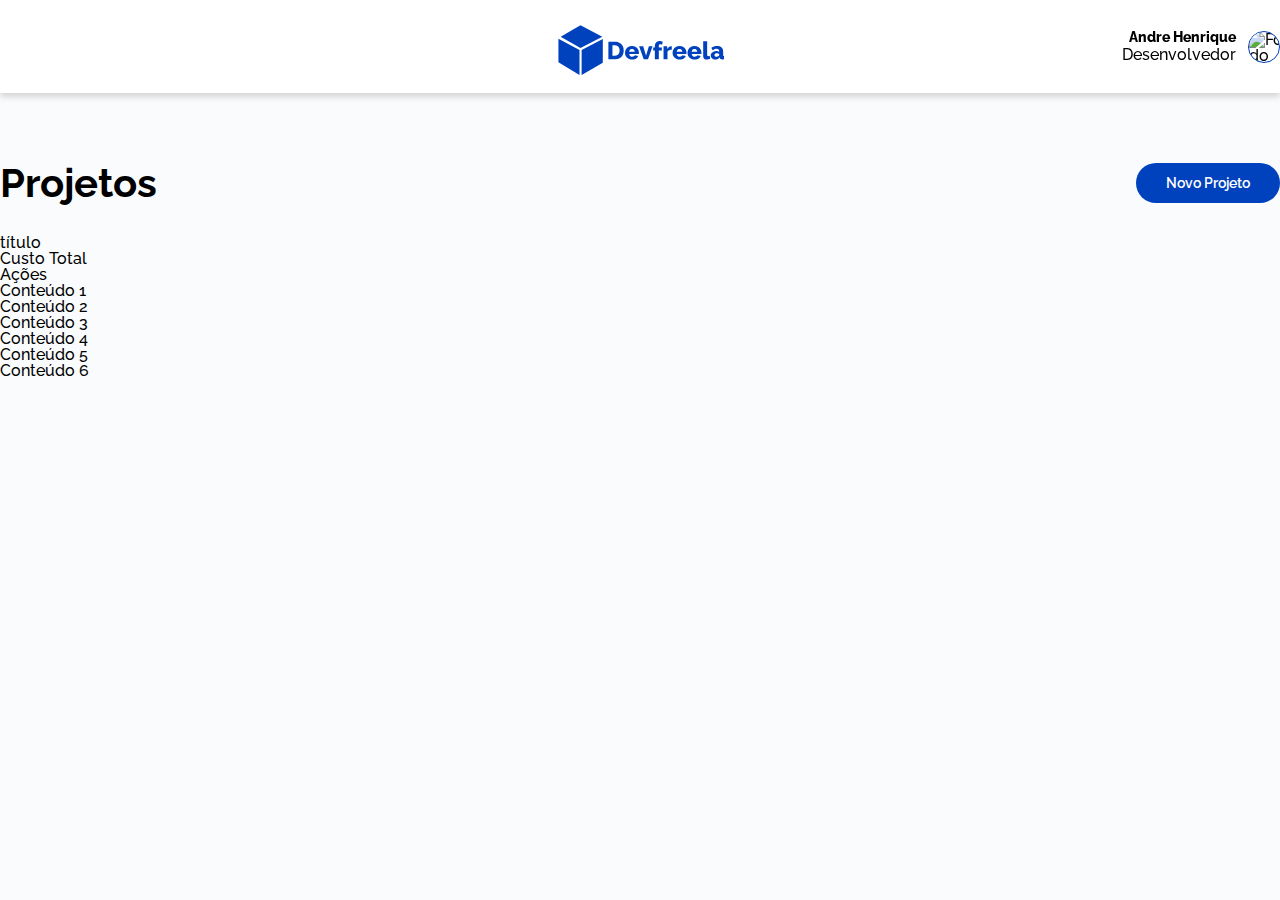
==== DevFreelaFront/list.html @ 6cba6c45 "Tela projetos" ====
<!DOCTYPE html>
<html lang="pt-br">

<head>
    <meta charset="UTF-8">
    <meta http-equiv="X-UA-Compatible" content="IE=edge">
    <meta name="viewport" content="width=device-width, initial-scale=1.0">
    <title>List - LD</title>

    <!-- FONTES -->
    <link rel="preconnect" href="https://fonts.googleapis.com">
    <link rel="preconnect" href="https://fonts.gstatic.com" crossorigin>
    <link href="https://fonts.googleapis.com/css2?family=Raleway:wght@500;600;800&display=swap" rel="stylesheet">

    <!-- STYLES ITCSS -->

    <!-- SETTINGS -->
    <link rel="stylesheet" href="styles/settings/wrapper.css">
    <link rel="stylesheet" href="styles/settings/core.css">
    <link rel="stylesheet" href="styles/settings/color.css">
    <link rel="stylesheet" href="styles/settings/text.css">

    <!-- GENERIC -->
    <link rel="stylesheet" href="styles/generic/reset.css">
    <link rel="stylesheet" href="styles/generic/box-sizing.css">

    <!-- BASE -->
    <link rel="stylesheet" href="styles/base/html.css">

    <!-- OBJECTS -->
    <link rel="stylesheet" href="styles/objects/ld-wrapper.css">

    <!-- COMPONENTS -->
    <link rel="stylesheet" href="styles/components/ld-button.css">
    <link rel="stylesheet" href="styles/components/ld-header.css">

    <!-- PAGES -->
    <link rel="stylesheet" href="styles/pages/list.css">

    <!-- TRUMPS -->

</head>

<body>
    <div class="ld-list"> 
        <div class="ld-wrapper">
            <header class="ld-header">  
                <div class="ld-header-wrapper -has-user">

                    <div></div>

                    <div class="logo-wrapper">
                        <img class="image"src="assets/logo/devfreela.svg" alt="Logo do DevFreela">
                    </div>

                    <div class="user">
                        <div class="info">
                            <span class="name">Andre Henrique</span>
                            <span class="role">Desenvolvedor</span>
                        </div>
                        <div class="photo-wrapper"> 
                            <img src="https://img.ibxk.com.br/2019/02/17/17124052466014.jpg" alt="Foto do usuario">
                        </div>
                    </div>
                </div>
            </header>

            <main class="main-content -one-col">
                 <div class="title-button">
                    <h1 class="title">Projetos</h1>
                    <div class="button-wrapper">
                        <button class="ld-button -small">Novo Projeto</button>
                    </div>
                 </div>
                 <div class="table-wrapper">
                    <div class="ld-table">
                        <div class="head">
                            <div class="row">
                                <div>título</div>
                                <div>Custo Total</div>
                                <div>Ações</div>
                            </div>
                        </div>
                        <div class="body">
                            <div class="row">
                                <div>Conteúdo 1</div>
                                <div>Conteúdo 2</div>
                                <div>Conteúdo 3</div>
                            </div>
                            <div class="row">
                                <div>Conteúdo 4</div>
                                <div>Conteúdo 5</div>
                                <div>Conteúdo 6</div>
                            </div>
                        </div>
                    </div>
                 </div>
            </main>
        </div>
    </div>

</body>

</html>
---- DevFreelaFront/styles/settings/wrapper.css ----
:root{
    --ld-main-wrapper: 1366px;
}
---- DevFreelaFront/styles/settings/core.css ----
:root{
    --ld-header-size: 93px
}
---- DevFreelaFront/styles/settings/color.css ----
:root{
    /* PRIMARY */
    --ld-color-primary: #0041BE;
    --ld-color-primary-light: #0954df;

     /* DANGER */
    --ld-color-danger: #FF2222;

     /* GRAY */
    --ld-color-gray-light: #B8B7B7;
    --ld-color-gray-lighter: #F9FBFD;
    --ld-color-gray: #767684;
    --ld-color-dark: #09090A;
}
---- DevFreelaFront/styles/settings/text.css ----
:root{
    --ld-font-size-base: 10px;
    --ld-font-family-base: 'Raleway', sans-serif;
}
---- DevFreelaFront/styles/generic/box-sizing.css ----
*{
    box-sizing: border-box;
}
---- DevFreelaFront/styles/base/html.css ----
html{
    background-color: var(--ld-color-gray-lighter);
    font-family: var(--ld-font-family-base);
    font-weight: 500;
}
---- DevFreelaFront/styles/objects/ld-wrapper.css ----
.ld-wrapper{
    max-width: var(--ld-main-wrapper);
    margin: 0 auto;
}

.ld-wrapper > .main-content{
    display: grid;
    grid-template-columns: 1fr 1fr;
    padding-top: var(--ld-header-size);
}

.ld-wrapper > .main-content.-one-col{
    grid-template-columns: 1fr;
}

.ld-wrapper > .main-content > .left{
    padding-top: 48px;
}

.ld-wrapper > .main-content > .right{
    overflow: hidden;
    position: relative;
    height: 100vh;
}

.ld-wrapper > .main-content > .right > .image{
    height: 100%;
    position: absolute;
    left: 50%;
    transform: translateX(-50%);
    min-width: 100%;
}
---- DevFreelaFront/styles/components/ld-button.css ----
.ld-button{
    background-color: var(--ld-color-primary);
    color: white;
    font-family: var(--ld-font-family-base);
    font-size: calc(var(--ld-font-size-base) + 8px);
    font-weight: 800;
    padding: 20px;
    border-radius: 50px;
    border: none;
    width: 100%;
    cursor: pointer;
    transition: background-color 0.5s;
}

.ld-button.-small{
    font-size: calc(var(--ld-font-size-base) + 4px);
    font-weight: 600;
    padding: 12px 30px;
}

.ld-button:hover{
    background-color: var(--ld-color-primary-light);
}
---- DevFreelaFront/styles/components/ld-header.css ----
.ld-header{
    height: var(--ld-header-size);
    width: 100%;
    background: white;
    position: fixed;
    left: 0;
    top: 0;
    box-shadow: 0px 4px 6px rgba(0,0,0,0.15);
    z-index: 1;
}

.ld-header > .ld-header-wrapper{
    max-width: var(--ld-main-wrapper);
    margin: 0 auto;
    display: flex;
    justify-content: center;
}

.ld-header > .ld-header-wrapper.-has-user{
    display: grid;
    grid-template-columns: 1fr auto 1fr;
}

.ld-header > .ld-header-wrapper > .logo-wrapper{
    height: var(--ld-header-size);
    padding: 16px 0;
}

.ld-header > .ld-header-wrapper > .logo-wrapper > .image{
    height: 100%;
}

.ld-header > .ld-header-wrapper > .user{
    display: flex;
    align-items: center;
    margin-left: auto;
}

.ld-header > .ld-header-wrapper > .user > .info{
    text-align: right;
}

.ld-header > .ld-header-wrapper > .user > .info > .name{
    margin-bottom: 3px;
    font-weight: 800;
    font-size: calc(var(--ld-font-size-base) + 4px);
    display: block;
}

.ld-header > .ld-header-wrapper > .user > .info > .name > .role{
    font-weight: 400;
    font-size: calc(var(--ld-font-size-base) + 2px);
    display: block;
}

.ld-header > .ld-header-wrapper > .user > .photo-wrapper{
    margin-left: 12px;
    height: 32px;
    width: 32px;
    border-radius: 50%;
    border: 1px solid var(--ld-color-primary);
    overflow: hidden;
}

.ld-header > .ld-header-wrapper > .user > .photo-wrapper > img{
    height: 100%;
    width: 100%;
}
---- DevFreelaFront/styles/pages/list.css ----
.ld-list{

}

.ld-list > .ld-wrapper > .main-content{

}

.ld-list > .ld-wrapper > .main-content > .title-button{
    margin-top: 70px;
    display: flex;
    justify-content: space-between;
}

.ld-list > .ld-wrapper > .main-content > .title-button > .title{
    font-size: calc(var(--ld-font-size-base) + 30px);
    font-weight: 700;
}
.ld-list > .ld-wrapper > .main-content > .title-button > .button-wrapper{
    
}

.ld-list > .ld-wrapper > .main-content> .table-wrapper{
    margin-top: 32px;
}
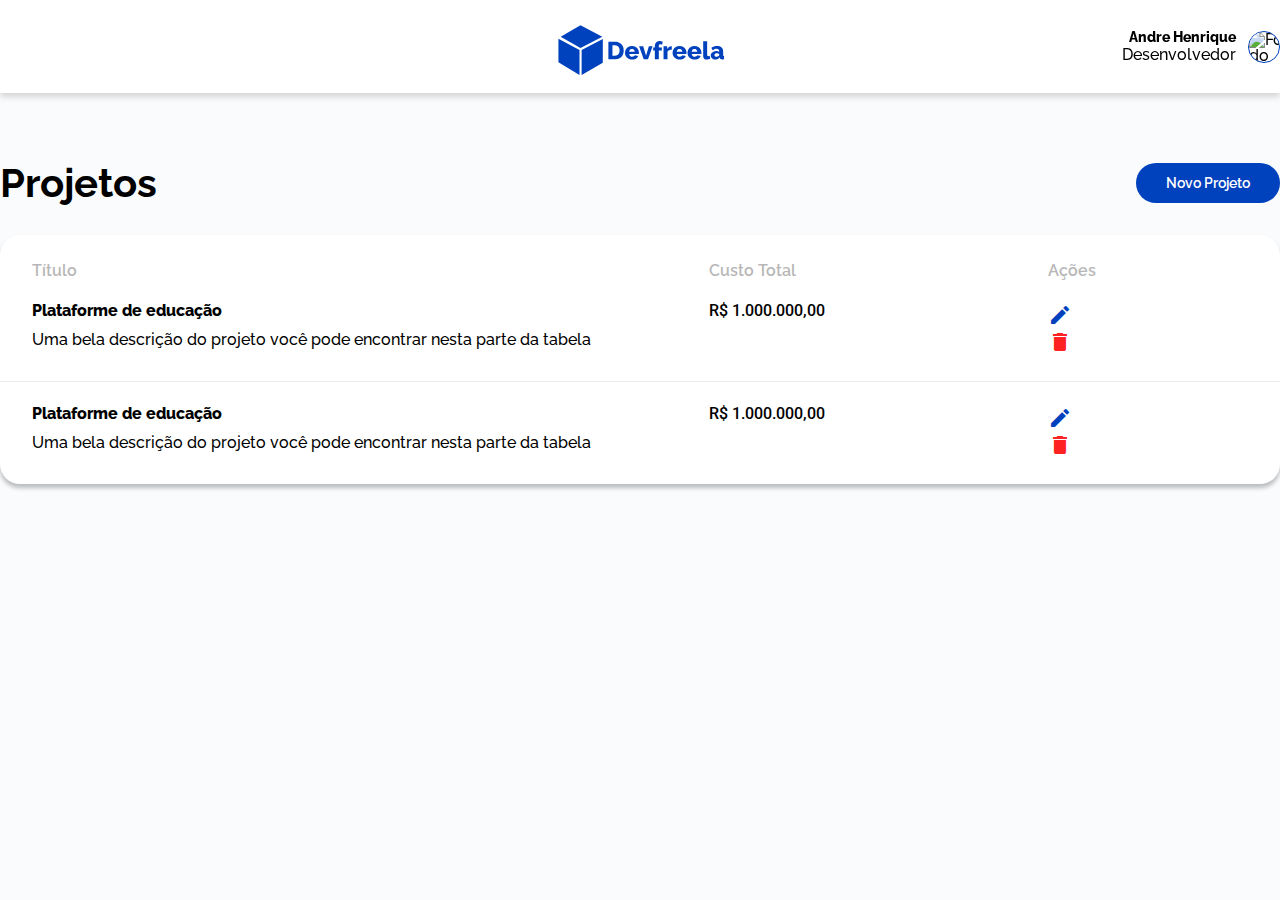
==== commit e56afdcb: "Tela listagem finalização" ====
--- a/DevFreelaFront/list.html
+++ b/DevFreelaFront/list.html
@@ -11,6 +11,8 @@
     <link rel="preconnect" href="https://fonts.googleapis.com">
     <link rel="preconnect" href="https://fonts.gstatic.com" crossorigin>
     <link href="https://fonts.googleapis.com/css2?family=Raleway:wght@500;600;800&display=swap" rel="stylesheet">
+    <link href="https://fonts.googleapis.com/css2?family=Raleway:wght@500;600;800&family=Roboto:wght@500&display=swap" rel="stylesheet">
+    <link href="https://fonts.googleapis.com/icon?family=Material+Icons" rel="stylesheet">
 
     <!-- STYLES ITCSS -->
 
@@ -33,6 +35,7 @@
     <!-- COMPONENTS -->
     <link rel="stylesheet" href="styles/components/ld-button.css">
     <link rel="stylesheet" href="styles/components/ld-header.css">
+    <link rel="stylesheet" href="styles/components/ld-table.css">
 
     <!-- PAGES -->
     <link rel="stylesheet" href="styles/pages/list.css">
@@ -76,21 +79,41 @@
                     <div class="ld-table">
                         <div class="head">
                             <div class="row">
-                                <div>título</div>
+                                <div>Título</div>
                                 <div>Custo Total</div>
                                 <div>Ações</div>
                             </div>
                         </div>
                         <div class="body">
                             <div class="row">
-                                <div>Conteúdo 1</div>
-                                <div>Conteúdo 2</div>
-                                <div>Conteúdo 3</div>
+                                <div class="title-description">
+                                    <h6 class="title">Plataforme de educação</h6>
+                                    <p class="description"> Uma bela descrição do projeto você pode encontrar nesta parte da tabela</p>
+                                </div>
+                                <div class="price">R$ 1.000.000,00</div>
+                                <div class="actions">
+                                    <span class="edit material-icons">
+                                        edit
+                                    </span> 
+                                    <span class="delete material-icons">
+                                        delete_outline
+                                    </span>
+                                </div>
                             </div>
                             <div class="row">
-                                <div>Conteúdo 4</div>
-                                <div>Conteúdo 5</div>
-                                <div>Conteúdo 6</div>
+                                <div class="title-description">
+                                    <h6 class="title">Plataforme de educação</h6>
+                                    <p class="description"> Uma bela descrição do projeto você pode encontrar nesta parte da tabela</p>
+                                </div>
+                                <div class="price">R$ 1.000.000,00</div>
+                                <div class="actions">
+                                    <span class="edit material-icons">
+                                        edit
+                                    </span> 
+                                    <span class="delete material-icons">
+                                        delete_outline
+                                    </span>
+                                </div>
                             </div>
                         </div>
                     </div>
--- a/DevFreelaFront/styles/settings/color.css
+++ b/DevFreelaFront/styles/settings/color.css
@@ -8,7 +8,8 @@
 
      /* GRAY */
     --ld-color-gray-light: #B8B7B7;
-    --ld-color-gray-lighter: #F9FBFD;
+    --ld-color-gray-lightest: #F9FBFD;
+    --ld-color-gray-lighter: rgba(196,196,196,0.35);
     --ld-color-gray: #767684;
     --ld-color-dark: #09090A;
 }--- a/DevFreelaFront/styles/base/html.css
+++ b/DevFreelaFront/styles/base/html.css
@@ -1,5 +1,5 @@
 html{
-    background-color: var(--ld-color-gray-lighter);
+    background-color: var(--ld-color-gray-lightest);
     font-family: var(--ld-font-family-base);
     font-weight: 500;
 }--- a/DevFreelaFront/styles/components/ld-table.css
+++ b/DevFreelaFront/styles/components/ld-table.css
@@ -0,0 +1,70 @@
+.ld-table{
+    box-shadow: 0px 4px 4px rgba(0,0,0,0.25);
+    border-radius: 20px;
+    background-color: white;
+    padding-top: 28px;
+}
+
+/* HEAD */
+.ld-table > .head{
+    font-size: calc(var(--ld-font-size-base) + 6px);
+    font-weight: 600;
+    color: var(--ld-color-gray-light);
+}
+
+.ld-table > .head > .row{
+    display: grid;
+    grid-template-columns: 2fr 1fr 200px;
+    padding-left: 32px;
+    padding-right: 32px;
+}
+
+/* BODY */
+.ld-table > .body{
+    
+}
+
+.ld-table > .body > .row{
+    display: grid;
+    padding: 24px 32px;
+    grid-template-columns: 2fr 1fr 200px;
+    border-bottom: 1px solid var(--ld-color-gray-lighter);
+}
+
+.ld-table > .body > .row:last-child{
+    border-bottom: none;
+}
+
+/* BODY - TITLE-DESCRIPTION */
+.ld-table > .body > .row > .title-description{
+
+}
+
+.ld-table > .body > .row > .title-description > .title{
+    font-weight: 800;
+    margin-bottom: 13px;
+}
+
+.ld-table > .body > .row > .title-description > .description{
+
+}
+
+/* PRICE */
+.ld-table > .body > .row > .price{
+    font-family: 'Roboto', sans-serif;
+}
+
+/* ACTIONS */
+.ld-table > .body > .row > .actions{
+    
+}
+.ld-table > .body > .row > .actions > .edit{
+    color: var(--ld-color-primary);
+    margin-right: 5px;
+    cursor: pointer;
+}
+
+.ld-table > .body > .row > .actions > .delete{
+    color: var(--ld-color-danger);
+    cursor: pointer;
+}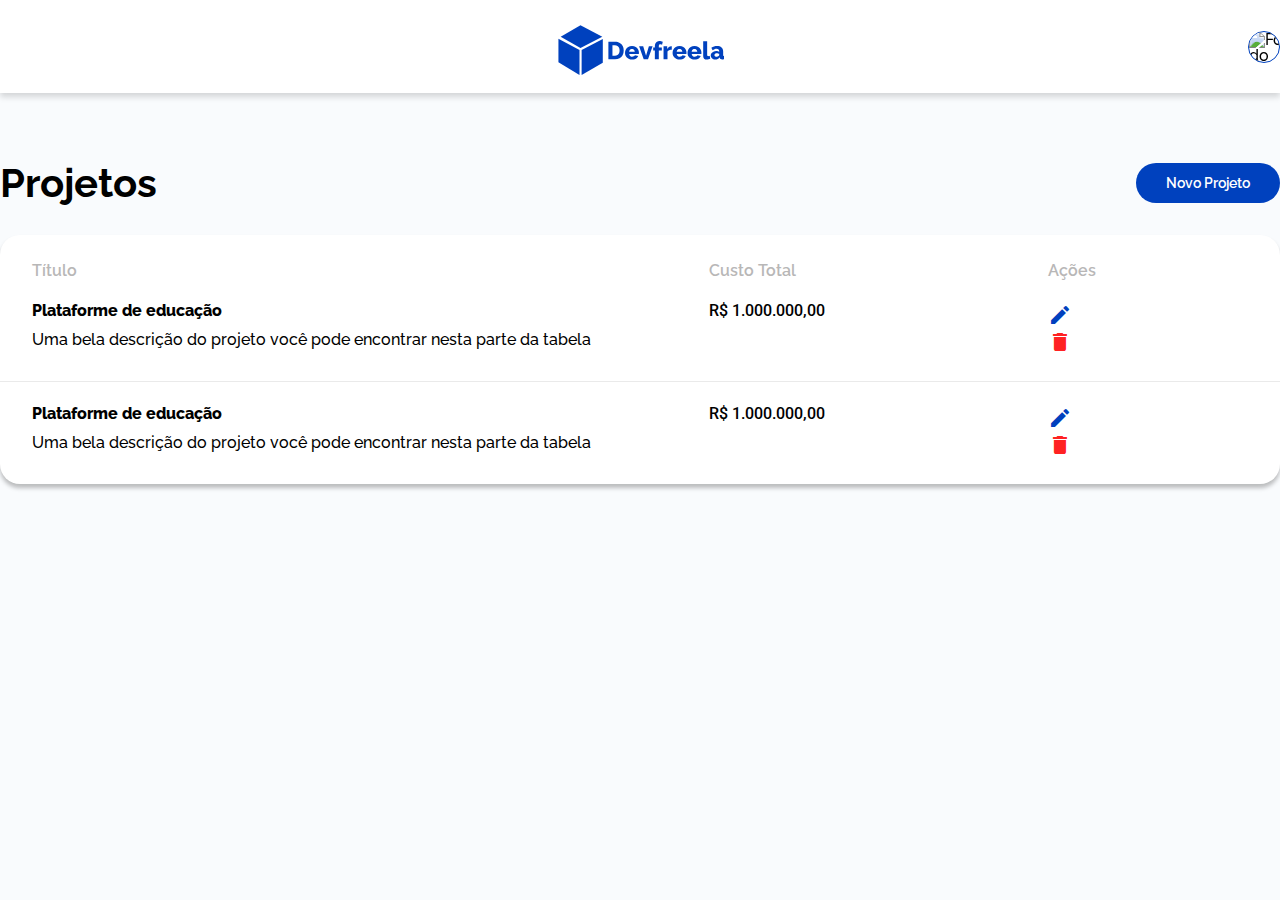
==== commit d8a51345: "Listando projetos" ====
--- a/DevFreelaFront/list.html
+++ b/DevFreelaFront/list.html
@@ -42,6 +42,9 @@
 
     <!-- TRUMPS -->
 
+    <!-- SCRIPTS -->
+    <script src="scripts/list.js"></script>
+
 </head>
 
 <body>
@@ -58,8 +61,8 @@
 
                     <div class="user">
                         <div class="info">
-                            <span class="name">Andre Henrique</span>
-                            <span class="role">Desenvolvedor</span>
+                            <span id="name" class="name"></span>
+                            <span id="role" class="role"></span>
                         </div>
                         <div class="photo-wrapper"> 
                             <img src="https://img.ibxk.com.br/2019/02/17/17124052466014.jpg" alt="Foto do usuario">
--- a/DevFreelaFront/styles/objects/ld-wrapper.css
+++ b/DevFreelaFront/styles/objects/ld-wrapper.css
@@ -4,23 +4,29 @@
 }
 
 .ld-wrapper > .main-content{
+    position: relative;
     display: grid;
     grid-template-columns: 1fr 1fr;
     padding-top: var(--ld-header-size);
+}
+
+.ld-wrapper > .main-content > .back-btn{
+    position: fixed;
+    top: calc(var(--ld-header-size) + 38px);
+    font-size: calc(var(--ld-font-size-base) + 38px);
+    cursor: pointer;
+    color: var(--ld-color-gray-dark);
+    text-decoration: none;
 }
 
 .ld-wrapper > .main-content.-one-col{
     grid-template-columns: 1fr;
 }
 
-.ld-wrapper > .main-content > .left{
-    padding-top: 48px;
-}
-
 .ld-wrapper > .main-content > .right{
     overflow: hidden;
     position: relative;
-    height: 100vh;
+    height: calc(100vh - var(--ld-header-size));
 }
 
 .ld-wrapper > .main-content > .right > .image{
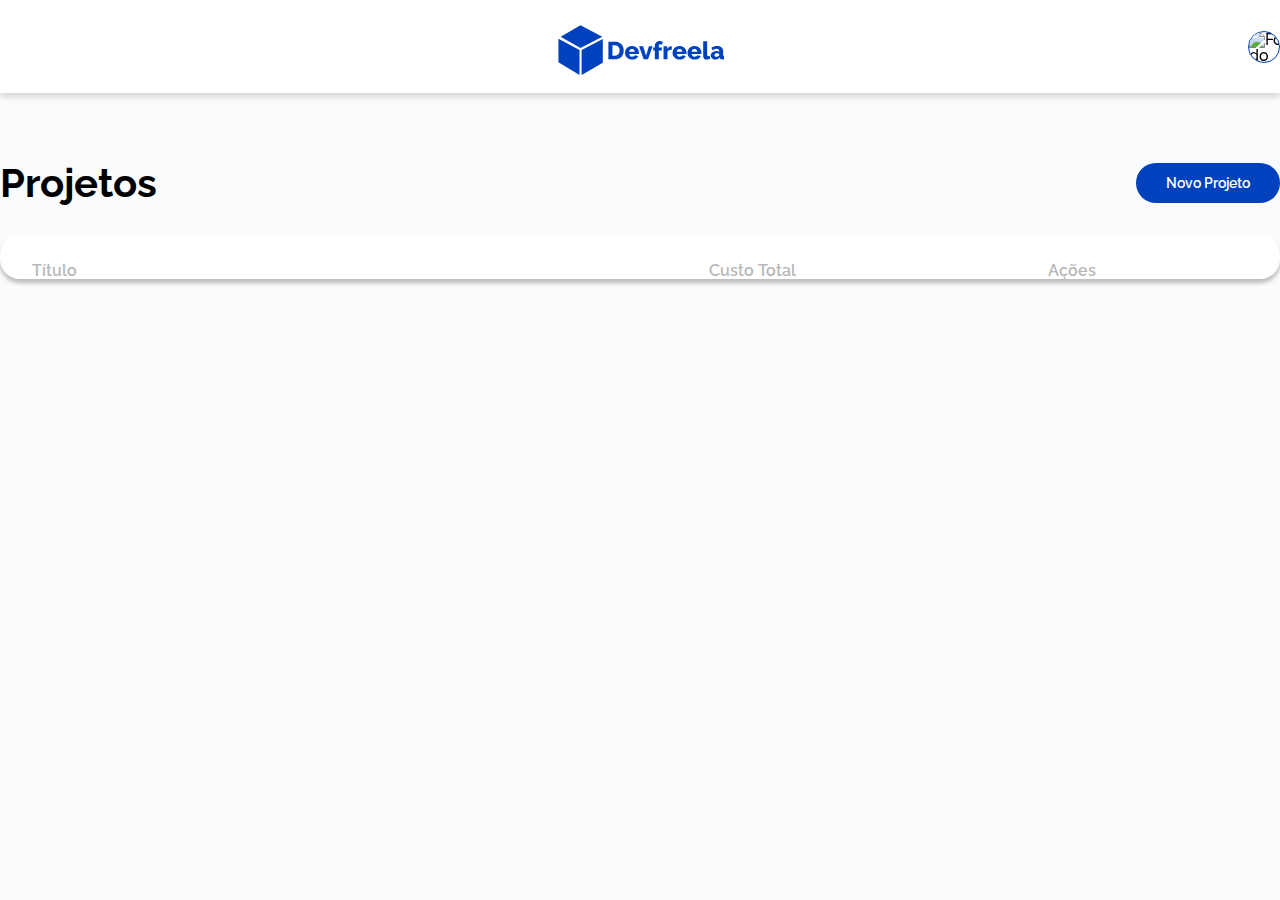
==== commit 0cffd93d: "Redirecionamento/Delete ltealistagem" ====
--- a/DevFreelaFront/list.html
+++ b/DevFreelaFront/list.html
@@ -87,37 +87,8 @@
                                 <div>Ações</div>
                             </div>
                         </div>
-                        <div class="body">
-                            <div class="row">
-                                <div class="title-description">
-                                    <h6 class="title">Plataforme de educação</h6>
-                                    <p class="description"> Uma bela descrição do projeto você pode encontrar nesta parte da tabela</p>
-                                </div>
-                                <div class="price">R$ 1.000.000,00</div>
-                                <div class="actions">
-                                    <span class="edit material-icons">
-                                        edit
-                                    </span> 
-                                    <span class="delete material-icons">
-                                        delete_outline
-                                    </span>
-                                </div>
-                            </div>
-                            <div class="row">
-                                <div class="title-description">
-                                    <h6 class="title">Plataforme de educação</h6>
-                                    <p class="description"> Uma bela descrição do projeto você pode encontrar nesta parte da tabela</p>
-                                </div>
-                                <div class="price">R$ 1.000.000,00</div>
-                                <div class="actions">
-                                    <span class="edit material-icons">
-                                        edit
-                                    </span> 
-                                    <span class="delete material-icons">
-                                        delete_outline
-                                    </span>
-                                </div>
-                            </div>
+                        <div class="body" id="table-body">
+                            
                         </div>
                     </div>
                  </div>
--- a/DevFreelaFront/styles/components/ld-button.css
+++ b/DevFreelaFront/styles/components/ld-button.css
@@ -10,6 +10,7 @@
     width: 100%;
     cursor: pointer;
     transition: background-color 0.5s;
+    text-decoration: none;
 }
 
 .ld-button.-small{
